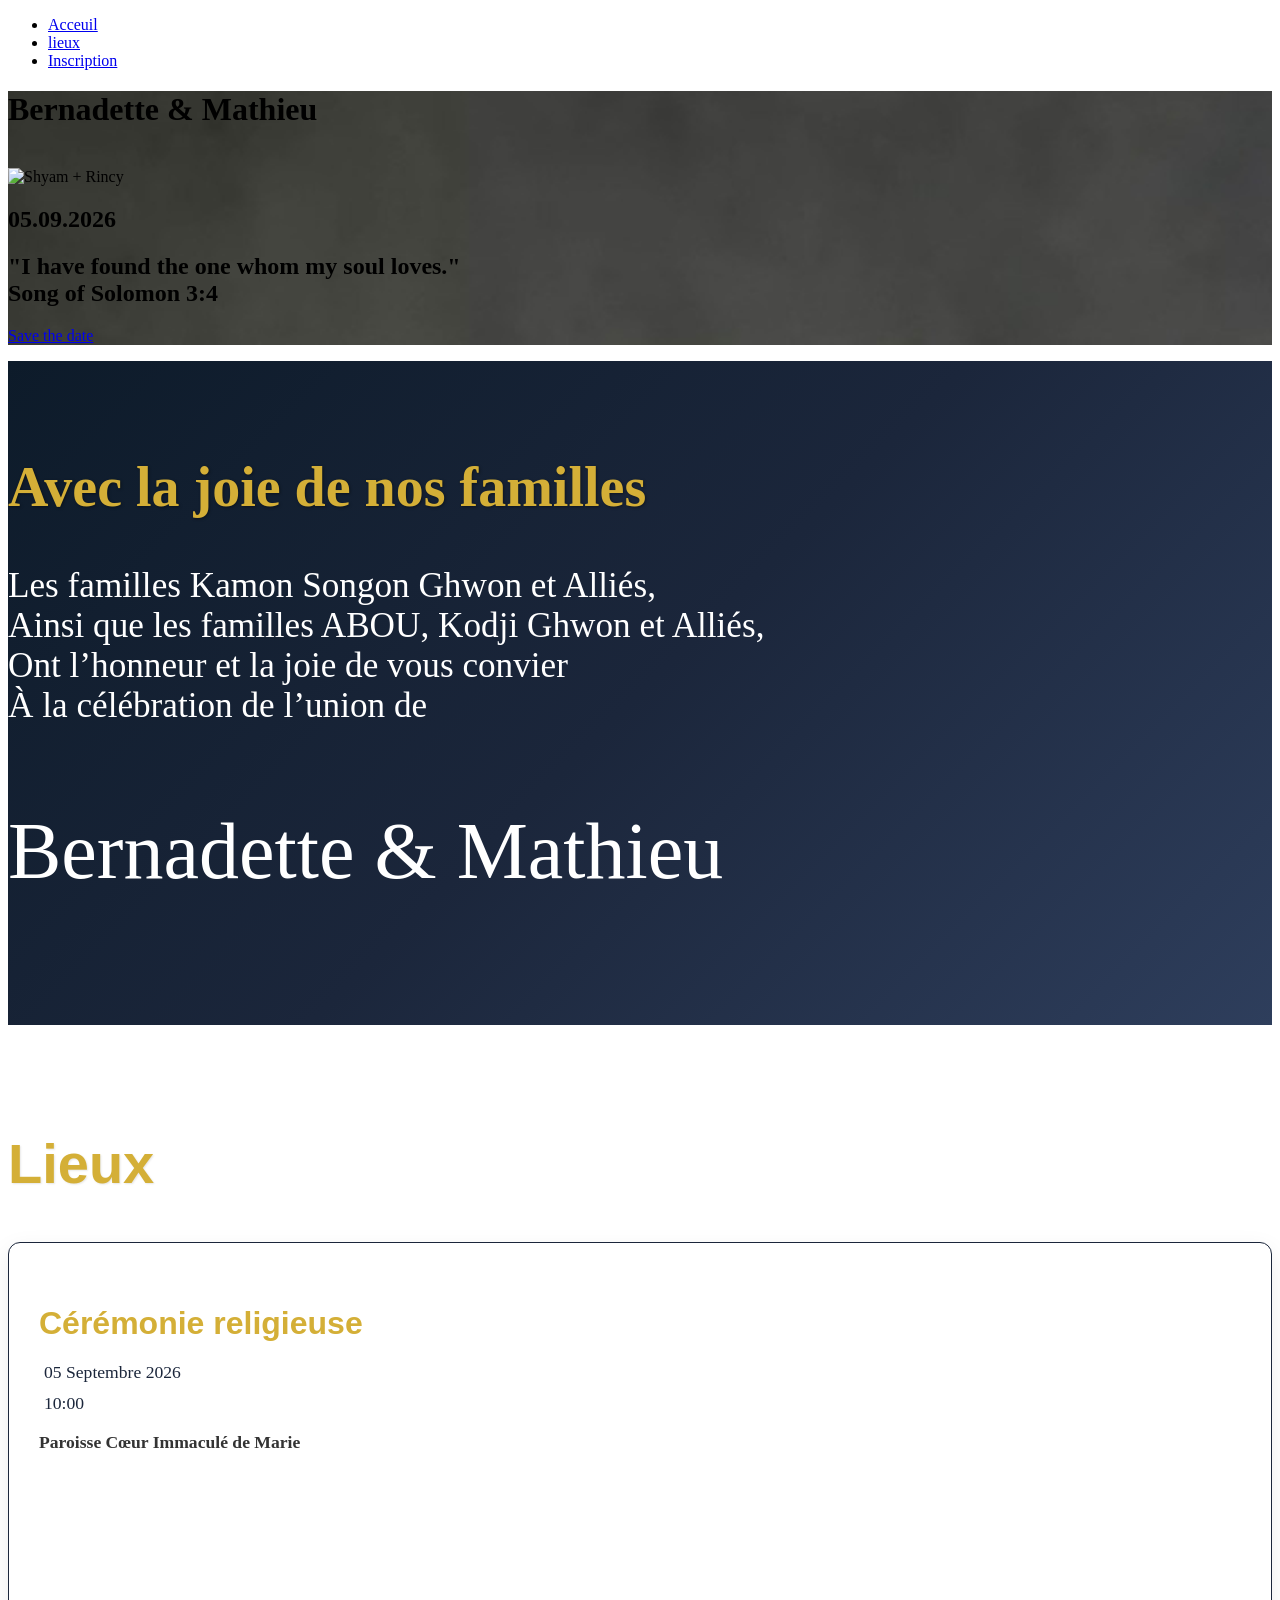
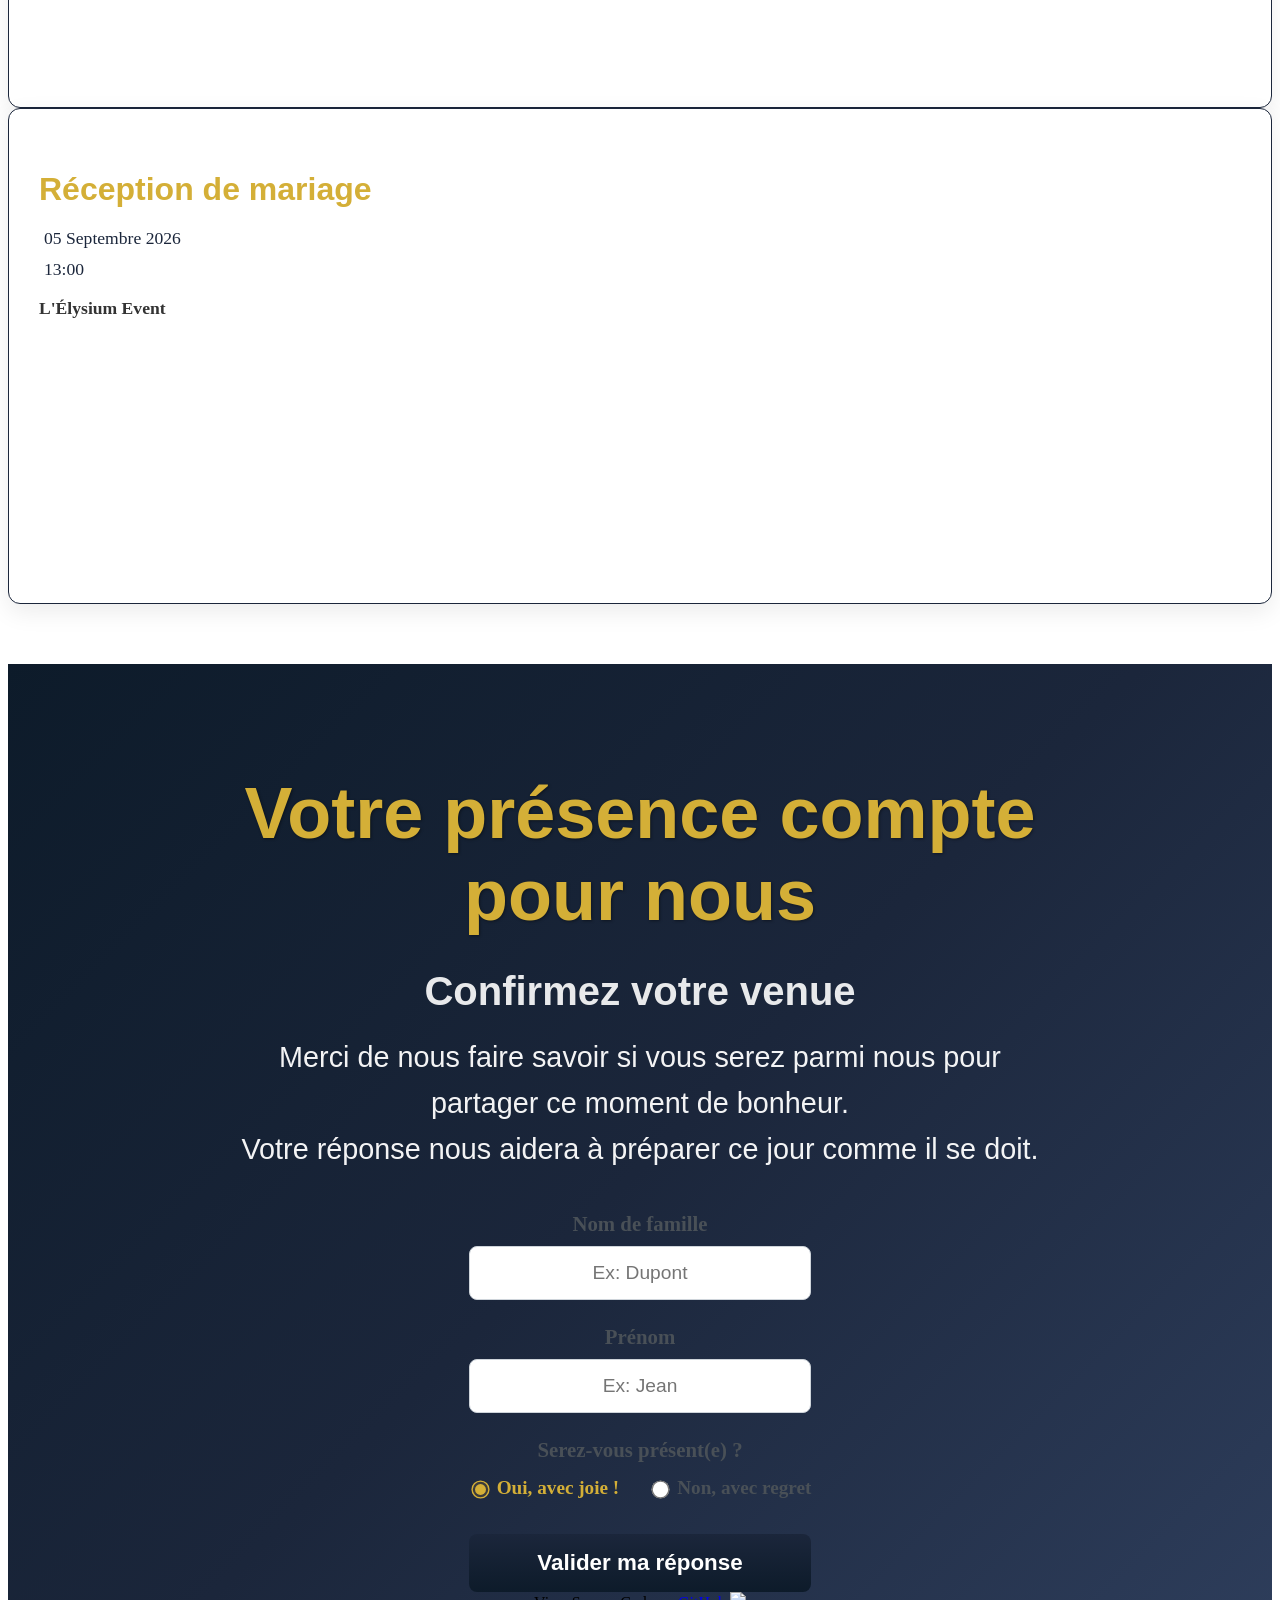
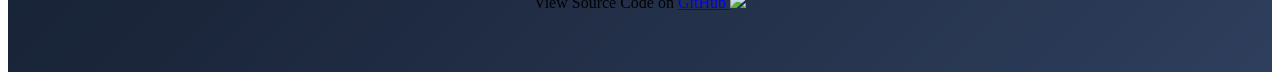
==== index.html @ 456fd9e7 "Add files via upload" ====
<!DOCTYPE html>
<!--[if lt IE 7]>      <html class="no-js lt-ie9 lt-ie8 lt-ie7"> <![endif]-->
<!--[if IE 7]>         <html class="no-js lt-ie9 lt-ie8"> <![endif]-->
<!--[if IE 8]>         <html class="no-js lt-ie9"> <![endif]-->
<!--[if gt IE 8]><!--> <html class="no-js"> <!--<![endif]-->
	<head>
	<meta charset="utf-8">
	<meta http-equiv="X-UA-Compatible" content="IE=edge">
	<title>Bernadette ❤️ Mathieu - 05.09.2026</title>
	<meta name="viewport" content="width=device-width, initial-scale=1">
	<meta name="description" content="We are getting hitched - The dates are 21st & 29th of October '23 and we would like you to be a part of it." />
	<meta name="keywords" content="shyam,rincy,wedding,website,rsvp" />
	<meta name="author" content=" Bernadette & Mathieu" />

  	<!-- Facebook and Twitter integration -->
	<meta property="og:image" content="images/og.jpg"/>
	<meta property="og:site_name" content="Shyam ❤️ Rincy - 29.10.2023">
    <meta property="og:title" content="Shyam ❤️ Rincy - 29.10.2023">
    <meta property="og:description" content="We are getting hitched - The dates are 21st & 29th of October '23 and we would like you to be a part of it.">
	<!-- Size of image. Any size up to 300. Anything above 300px will not work in WhatsApp -->
    <meta property="og:image:width" content="300">
    <meta property="og:image:height" content="300">
    <!-- Website to visit when clicked in fb or WhatsApp-->
    <meta property="og:url" content="https://we.shyamjos.com">
	<meta property="og:type" content="website"/>
    <meta property="og:image:type" content="image/jpeg">


	<link href='https://fonts.googleapis.com/css?family=Work+Sans:400,300,600,400italic,700' rel='stylesheet' type='text/css'>
	<link href="https://fonts.googleapis.com/css?family=Sacramento" rel="stylesheet">
	<link rel="stylesheet" href="https://fonts.googleapis.com/css?family=Engagement" rel="stylesheet">
	<link rel="stylesheet" href="https://fonts.googleapis.com/css?family=Sofia+Sans+Condensed" rel="stylesheet">
	
	<!-- clock   -->
	<link rel="stylesheet" href="css/responsive-clock.css">
	<!-- Animate.css -->
	<link rel="stylesheet" href="css/animate.css">
	<!-- Icomoon Icon Fonts-->
	<link rel="stylesheet" href="css/icomoon.css">
	<!-- Bootstrap  -->
	<link rel="stylesheet" href="css/bootstrap.css">
	<link rel='stylesheet' href='https://cdnjs.cloudflare.com/ajax/libs/flipclock/0.7.8/flipclock.css'>
	<!-- Magnific Popup -->
	<link rel="stylesheet" href="css/magnific-popup.css">

	<!-- Owl Carousel  -->
	<link rel="stylesheet" href="css/owl.carousel.min.css">
	<link rel="stylesheet" href="css/owl.theme.default.min.css">

	<!-- Theme style  -->
	<link rel="stylesheet" href="css/style.css">

	<!-- Modernizr JS -->
	<script src="js/modernizr-2.6.2.min.js"></script>
	<!-- FOR IE9 below -->
	<!--[if lt IE 9]>
	<script src="js/respond.min.js"></script>
	<![endif]-->

	</head>
	<body>
		
	<div class="fh5co-loader"></div>
	
	<div id="page">
	<nav class="fh5co-nav" role="navigation">
		<div class="container">
			<div class="row">
	
				<div class="col-xs-10 text-right menu-1">
					<ul>
						<li class="active"><a href="index.html">Acceuil</a></li>
						<li class="active"><a href="#fh5co-event">lieux</a></li>
						<li class="active"><a href="#fh5co-gallery">Inscription</a></li>
						
					</ul>
				</div>
			</div>
			
		</div>
	</nav>

	<header id="fh5co-header" class="fh5co-cover" role="banner" style="background-image:url(images/bg01.png);" data-stellar-background-ratio="0.5">
		<div class="overlay"></div>
		<div class="container">
			<div class="row">
				<div class="col-md-8 col-md-offset-2 text-center">
					<div class="display-t">
						<div class="display-tc animate-box" data-animate-effect="fadeIn">
							<h1>Bernadette &amp; Mathieu</h1>
							<br>
							<img src="images/fprint.png" alt="Shyam + Rincy"> 
							<h2>05.09.2026</h2>
							<h2>"I have found the one whom my soul loves." <br>Song of Solomon 3:4</h2>
							<div class="flipTimebox">
								<div class="clock clock-fix"></div>
							  </div>
							<p><a href="#fh5co-event" class="btn btn-default btn-sm">Save the date </a></p>
						</div>
					</div>
				</div>
			</div>
		</div>
	</header>

	<div style="background: linear-gradient(135deg, #0d1b2a 0%, #1b263b 50%, #2e3e5c 100%) !important; padding-top: 3rem; padding-bottom: 3rem;">
    <div class="overlay"></div>
    <div class="container">
        <div class="row">
            <!-- La colonne reste centrée -->
            <div class="col-12 text-center">
                
                <!-- Changement : Couleur OR (Gold) avec un léger reflet brillant -->
                <h2 class="display-2 mb-5" style="font-size: 3.5rem !important; color: #d4af37 !important; font-weight: bold; text-shadow: 1px 1px 3px rgba(0,0,0,0.4);">
                    Avec la joie de nos familles
                </h2>
                
                <!-- Changement : Passage du texte en blanc (#ffffff) pour une lecture parfaite sur le bleu -->
                <p class="display-4 lh-lg" style="font-size: 2.2rem !important; color: #ffffff !important;">
                    Les familles Kamon Songon Ghwon et Alliés,<br>
                    Ainsi que les familles ABOU, Kodji Ghwon et Alliés,<br>
                    Ont l’honneur et la joie de vous convier<br>
                    À la célébration de l’union de
                </p>
                
                <!-- Changement : Prénoms mis en blanc brillant pour contraster avec l'Or et le Bleu -->
                <p class="display-1 fw-bold mt-5" style="font-size: 5rem !important; color: #ffffff !important;">
                    Bernadette & Mathieu
                </p>

            </div>
        </div>
    </div>
</div>
<!-- Changement : Fond blanc forcé (#ffffff), suppression de l'overlay sombre -->
<div id="fh5co-event" class="fh5co-bg" style="background: #ffffff !important; padding: 60px 0;">
    <div class="container">
        
        <!-- Titre de la section en OR -->
        <div class="row">
            <div class="col-md-8 col-md-offset-2 text-center fh5co-heading animate-box">
                <h2 style="color: #d4af37 !important; font-weight: bold; font-size: 3.5rem; text-shadow: 1px 1px 2px rgba(0,0,0,0.1); font-family: sans-serif;">
                    Lieux
                </h2>
            </div>
        </div>

        <div class="row">
            <div class="display-t">
                <div class="display-tc">
                    <div class="col-md-10 col-md-offset-1">
                        
                        <!-- CARD 1 : CÉRÉMONIE RELIGIEUSE -->
                        <div class="col-md-6 col-sm-6 text-center mb-4">
                            <!-- Style : Boîte blanche avec bordure fine bleue et ombre douce -->
                            <div class="event-wrap animate-box" style="background: #ffffff; padding: 30px; border-radius: 12px; box-shadow: 0 8px 24px rgba(0,0,0,0.08); border: 1px solid #1b263b;">
                                
                                <!-- Titre en OR -->
                                <h3 style="color: #d4af37 !important; font-weight: bold; font-size: 2rem; font-family: sans-serif; margin-bottom: 20px;">
                                    Cérémonie religieuse
                                </h3>
                                
                                <!-- Date en Bleu -->
                                <div class="event-col" style="margin-bottom: 10px; color: #1b263b; font-size: 1.1rem;">
                                    <i class="icon-calendar" style="color: #1b263b; margin-right: 5px;"></i>
                                    <span>05 Septembre 2026</span>
                                </div>
                                
                                <!-- Heure en Bleu -->
                                <div class="event-col" style="margin-bottom: 15px; color: #1b263b; font-size: 1.1rem;">
                                    <i class="icon-clock" style="color: #1b263b; margin-right: 5px;"></i>
                                    <span>10:00</span>
                                </div>
                                
                                <p style="color: #333333; font-size: 1.1rem; margin-bottom: 20px;">
                                    <b>Paroisse Cœur Immaculé de Marie</b>
                                </p>
                                
                                <!-- Nouveau lien de la Paroisse intégré (Cocody, Abidjan) -->
                                <iframe src="https://www.google.com/maps/place/Paroisse+C%C5%93ur+Immacul%C3%A9+de+Marie/@5.395008,-4.0071139,16.25z/data=!4m14!1m7!3m6!1s0xfc193002a493db9:0x421322d6bd48caf1!2zTOKAmcOJbHlzaXVtIEV2ZW50!8m2!3d5.4029939!4d-3.9590753!16s%2Fg%2F11xg04_hfb!3m5!1s0xfc194bf5b9d2187:0x9e25a6eb62bd799!8m2!3d5.3974466!4d-4.0077865!16s%2Fg%2F11g72c7gy0!18m1!1e1?entry=ttu&g_ep=EgoyMDI2MDcyOS4wIKXMDSoASAFQAw%3D%3D" width="300" height="200" style="border:0;" allowfullscreen="" loading="lazy" referrerpolicy="no-referrer-when-downgrade"></iframe>
                            </div>
                        </div>

                        <!-- CARD 2 : RÉCEPTION DE MARIAGE -->
                        <div class="col-md-6 col-sm-6 text-center mb-4">
                            <!-- Style : Boîte blanche avec bordure fine bleue et ombre douce -->
                            <div class="event-wrap animate-box" style="background: #ffffff; padding: 30px; border-radius: 12px; box-shadow: 0 8px 24px rgba(0,0,0,0.08); border: 1px solid #1b263b;">
                                
                                <!-- Titre en OR -->
                                <h3 style="color: #d4af37 !important; font-weight: bold; font-size: 2rem; font-family: sans-serif; margin-bottom: 20px;">
                                    Réception de mariage
                                </h3>
                                
                                <!-- Date en Bleu -->
                                <div class="event-col" style="margin-bottom: 10px; color: #1b263b; font-size: 1.1rem;">
                                    <i class="icon-calendar" style="color: #1b263b; margin-right: 5px;"></i>
                                    <span>05 Septembre 2026</span>
                                </div>
                                
                                <!-- Heure en Bleu -->
                                <div class="event-col" style="margin-bottom: 15px; color: #1b263b; font-size: 1.1rem;">
                                    <i class="icon-clock" style="color: #1b263b; margin-right: 5px;"></i>
                                    <span>13:00</span>
                                </div>
                                
                                <p style="color: #333333; font-size: 1.1rem; margin-bottom: 20px;">
                                    <b>L'Élysium Event</b>
                                </p>
                                
                                <!-- Nouveau lien de L'Élysium Event intégré (Abidjan) -->
                                <iframe src="https://www.google.com/maps/place/L%E2%80%99%C3%89lysium+Event/@5.4030259,-3.9592791,17z/data=!4m6!3m5!1s0xfc193002a493db9:0x421322d6bd48caf1!8m2!3d5.4029939!4d-3.9590753!16s%2Fg%2F11xg04_hfb!18m1!1e1?entry=ttu&g_ep=EgoyMDI2MDcyOS4wIKXMDSoASAFQAw%3D%3D" 
                                        width="100%" height="230" style="border:0; border-radius: 8px;" allowfullscreen="" loading="lazy" referrerpolicy="no-referrer-when-downgrade"></iframe>
                            </div>
                        </div>

                    </div>
                </div>
            </div>
        </div>
    </div>
</div>

<!-- Conteneur principal en dégradé de bleu -->
<div style="display: flex; flex-direction: column; align-items: center; justify-content: center; width: 100%; padding: 60px 20px; box-sizing: border-box; background: linear-gradient(135deg, #0d1b2a 0%, #1b263b 50%, #2e3e5c 100%) !important;">
    
    <!-- --- TEXTES ALIGNÉS ET CENTRÉS --- -->
    <div style="text-align: center; margin-bottom: 40px; width: 100%; max-width: 900px;">
        <!-- Titre principal en couleur OR (Gold) -->
        <h1 style="font-size: 4.5rem !important; font-weight: bold; color: #d4af37 !important; margin-bottom: 20px; font-family: sans-serif; text-shadow: 1px 1px 3px rgba(0,0,0,0.4);">
            Votre présence compte pour nous
        </h1>
        <!-- Sous-titre en blanc adouci -->
        <h2 style="font-size: 2.5rem !important; color: rgba(255, 255, 255, 0.9) !important; margin-bottom: 20px; font-family: sans-serif;">
            Confirmez votre venue
        </h2>
        <!-- Texte explicatif en blanc clair -->
        <p style="font-size: 1.8rem !important; line-height: 1.6; color: #ffffff !important; max-width: 800px; margin: 0 auto; font-family: sans-serif; opacity: 0.95;">
            Merci de nous faire savoir si vous serez parmi nous pour partager ce moment de bonheur. <br>
            Votre réponse nous aidera à préparer ce jour comme il se doit.
        </p>
    </div>

    <!-- --- LE FORMULAIRE EMBALLÉ --- -->
    <div class="card p-4 shadow-lg w-100 mx-auto" style="max-width: 550px; border-radius: 15px; border: none;">
    
    <!-- Votre adresse email est correctement placée ici à la ligne suivante : -->
  <form action="https://web3forms.com" method="POST" style="margin: 0; padding: 0;">
    
    <!-- METTEZ ICI LA CLÉ REÇUE PAR MAIL (Exemple : a1b2c3d4-xxxx-xxxx) -->
    <input type="hidden" name="access_key" value="VOTRE_CLE_ICI">
    
    <input type="hidden" name="subject" value="Nouvelle réponse RSVP Mariage ! 🎉">

    <!-- Champ Nom -->
    <div style="text-align: center; margin-bottom: 25px;">
        <label for="guestLastName" style="display: block; font-weight: bold; color: #495057; margin-bottom: 10px; font-size: 1.3rem;">Nom de famille</label>
        <input type="text" id="guestLastName" name="Nom" placeholder="Ex: Dupont" required style="width: 100%; padding: 15px; text-align: center; font-size: 1.2rem; border: 1px solid #ced4da; border-radius: 8px; box-sizing: border-box;">
    </div>

    <!-- Champ Prénom -->
    <div style="text-align: center; margin-bottom: 25px;">
        <label for="guestFirstName" style="display: block; font-weight: bold; color: #495057; margin-bottom: 10px; font-size: 1.3rem;">Prénom</label>
        <input type="text" id="guestFirstName" name="Prenom" placeholder="Ex: Jean" required style="width: 100%; padding: 15px; text-align: center; font-size: 1.2rem; border: 1px solid #ced4da; border-radius: 8px; box-sizing: border-box;">
    </div>

    <!-- Choix de la Présence -->
    <div style="text-align: center; margin-bottom: 35px;">
        <label style="display: block; font-weight: bold; color: #495057; margin-bottom: 15px; font-size: 1.3rem;">Serez-vous présent(e) ?</label>
        <div style="display: flex; justify-content: center; gap: 30px;">
            <label style="display: flex; align-items: center; font-weight: 600; color: #d4af37; font-size: 1.2rem; cursor: pointer;">
                <input type="radio" name="Presence" value="Oui, avec joie !" checked style="transform: scale(1.4); margin-right: 10px; cursor: pointer; accent-color: #d4af37;"> Oui, avec joie !
            </label>
            <label style="display: flex; align-items: center; font-weight: 600; color: #495057; font-size: 1.2rem; cursor: pointer;">
                <input type="radio" name="Presence" value="Non, avec regret" style="transform: scale(1.4); margin-right: 10px; cursor: pointer; accent-color: #495057;"> Non, avec regret
            </label>
        </div>
    </div>

    <!-- Bouton -->
    <div style="text-align: center;">
        <button type="submit" style="width: 100%; background: linear-gradient(to bottom, #1b263b 0%, #0d1b2a 100%); color: #ffffff; border: none; padding: 16px; font-size: 1.4rem; font-weight: bold; border-radius: 8px; cursor: pointer;">
            Valider ma réponse
        </button>
    </div>
</form>
</div>

<style>.cp { cursor: pointer; }</style>

	<!-- jQuery -->
	<script src="js/jquery.min.js"></script>
    <!-- clock -->
	<script src="js/clock.js"></script>
	<!-- jQuery Easing -->
	<script src="js/jquery.easing.1.3.js"></script>
	<!-- Bootstrap -->
	<script src="js/bootstrap.min.js"></script>
	<!-- Waypoints -->
	<script src="js/jquery.waypoints.min.js"></script>
	<!-- Carousel -->
	<script src="js/owl.carousel.min.js"></script>
	<!-- countTo -->
	<script src="js/jquery.countTo.js"></script>
	<script src='https://momentjs.com/downloads/moment.js'></script>
	<script src='https://cdnjs.cloudflare.com/ajax/libs/moment-timezone/0.5.14/moment-timezone-with-data-2012-2022.min.js'></script>
	<script src='https://cdnjs.cloudflare.com/ajax/libs/flipclock/0.7.8/flipclock.js'></script>
	<!-- Stellar -->
	<script src="js/jquery.stellar.min.js"></script>
	<!-- Magnific Popup -->
	<script src="js/jquery.magnific-popup.min.js"></script>
	<script src="js/magnific-popup-options.js"></script>

	<!-- // <script src="https://cdnjs.cloudflare.com/ajax/libs/prism/0.0.1/prism.min.js"></script> -->
	<script src="js/simplyCountdown.js"></script>
	<!-- Main -->
	<script src="js/main.js"></script>
	<center>View Source Code on <a href="https://github.com/shyamjos/wedding-website">GitHub <img src="images/github-logo.png"> </a> </center>
	</body>
</html>
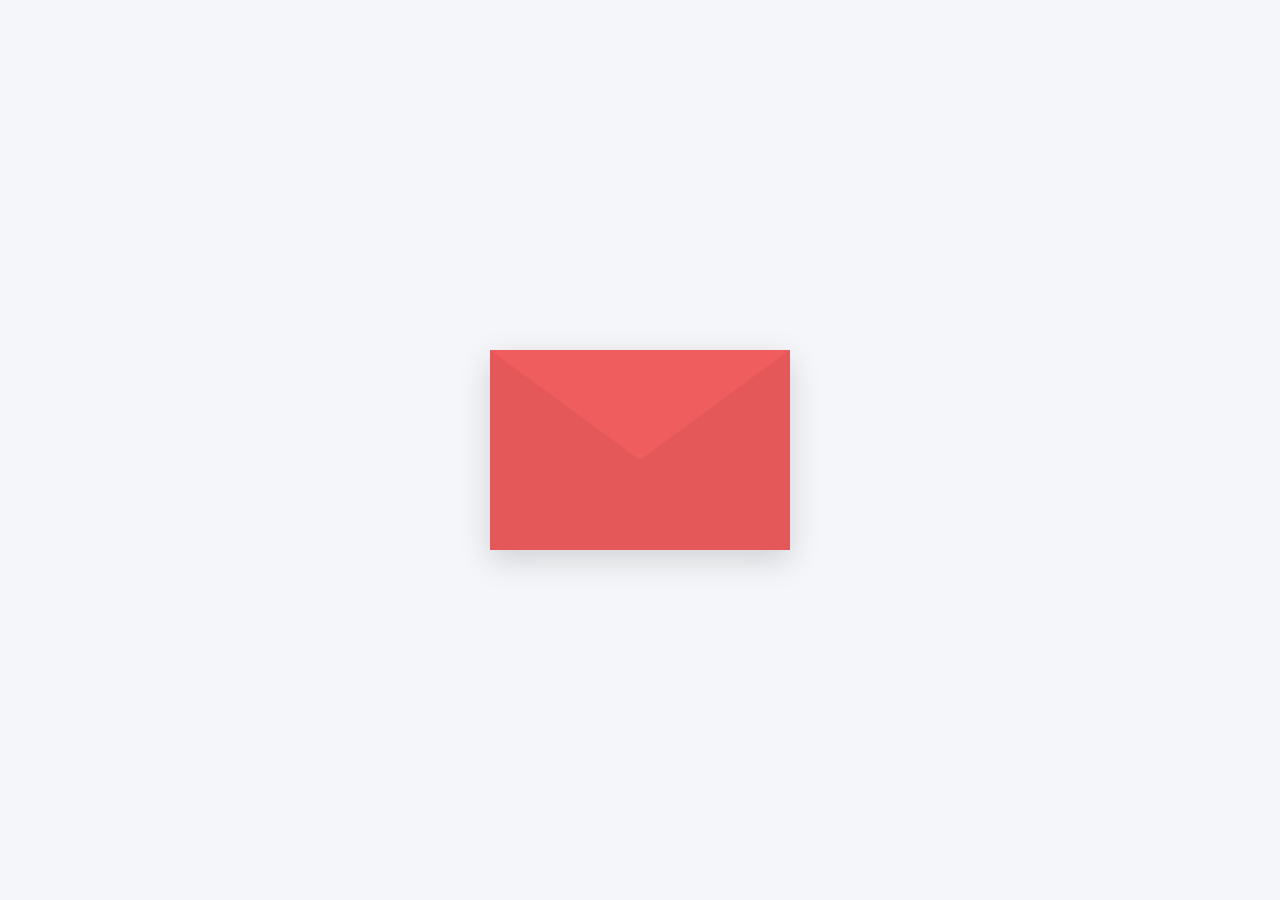
==== commit 53a6aaa6: "Add files via upload" ====
--- a/index.html
+++ b/index.html
@@ -1,319 +1,153 @@
-<!DOCTYPE html>
-<!--[if lt IE 7]>      <html class="no-js lt-ie9 lt-ie8 lt-ie7"> <![endif]-->
-<!--[if IE 7]>         <html class="no-js lt-ie9 lt-ie8"> <![endif]-->
-<!--[if IE 8]>         <html class="no-js lt-ie9"> <![endif]-->
-<!--[if gt IE 8]><!--> <html class="no-js"> <!--<![endif]-->
-	<head>
-	<meta charset="utf-8">
-	<meta http-equiv="X-UA-Compatible" content="IE=edge">
-	<title>Bernadette ❤️ Mathieu - 05.09.2026</title>
-	<meta name="viewport" content="width=device-width, initial-scale=1">
-	<meta name="description" content="We are getting hitched - The dates are 21st & 29th of October '23 and we would like you to be a part of it." />
-	<meta name="keywords" content="shyam,rincy,wedding,website,rsvp" />
-	<meta name="author" content=" Bernadette & Mathieu" />
-
-  	<!-- Facebook and Twitter integration -->
-	<meta property="og:image" content="images/og.jpg"/>
-	<meta property="og:site_name" content="Shyam ❤️ Rincy - 29.10.2023">
-    <meta property="og:title" content="Shyam ❤️ Rincy - 29.10.2023">
-    <meta property="og:description" content="We are getting hitched - The dates are 21st & 29th of October '23 and we would like you to be a part of it.">
-	<!-- Size of image. Any size up to 300. Anything above 300px will not work in WhatsApp -->
-    <meta property="og:image:width" content="300">
-    <meta property="og:image:height" content="300">
-    <!-- Website to visit when clicked in fb or WhatsApp-->
-    <meta property="og:url" content="https://we.shyamjos.com">
-	<meta property="og:type" content="website"/>
-    <meta property="og:image:type" content="image/jpeg">
-
-
-	<link href='https://fonts.googleapis.com/css?family=Work+Sans:400,300,600,400italic,700' rel='stylesheet' type='text/css'>
-	<link href="https://fonts.googleapis.com/css?family=Sacramento" rel="stylesheet">
-	<link rel="stylesheet" href="https://fonts.googleapis.com/css?family=Engagement" rel="stylesheet">
-	<link rel="stylesheet" href="https://fonts.googleapis.com/css?family=Sofia+Sans+Condensed" rel="stylesheet">
-	
-	<!-- clock   -->
-	<link rel="stylesheet" href="css/responsive-clock.css">
-	<!-- Animate.css -->
-	<link rel="stylesheet" href="css/animate.css">
-	<!-- Icomoon Icon Fonts-->
-	<link rel="stylesheet" href="css/icomoon.css">
-	<!-- Bootstrap  -->
-	<link rel="stylesheet" href="css/bootstrap.css">
-	<link rel='stylesheet' href='https://cdnjs.cloudflare.com/ajax/libs/flipclock/0.7.8/flipclock.css'>
-	<!-- Magnific Popup -->
-	<link rel="stylesheet" href="css/magnific-popup.css">
-
-	<!-- Owl Carousel  -->
-	<link rel="stylesheet" href="css/owl.carousel.min.css">
-	<link rel="stylesheet" href="css/owl.theme.default.min.css">
-
-	<!-- Theme style  -->
-	<link rel="stylesheet" href="css/style.css">
-
-	<!-- Modernizr JS -->
-	<script src="js/modernizr-2.6.2.min.js"></script>
-	<!-- FOR IE9 below -->
-	<!--[if lt IE 9]>
-	<script src="js/respond.min.js"></script>
-	<![endif]-->
-
-	</head>
-	<body>
-		
-	<div class="fh5co-loader"></div>
-	
-	<div id="page">
-	<nav class="fh5co-nav" role="navigation">
-		<div class="container">
-			<div class="row">
-	
-				<div class="col-xs-10 text-right menu-1">
-					<ul>
-						<li class="active"><a href="index.html">Acceuil</a></li>
-						<li class="active"><a href="#fh5co-event">lieux</a></li>
-						<li class="active"><a href="#fh5co-gallery">Inscription</a></li>
-						
-					</ul>
-				</div>
-			</div>
-			
-		</div>
-	</nav>
-
-	<header id="fh5co-header" class="fh5co-cover" role="banner" style="background-image:url(images/bg01.png);" data-stellar-background-ratio="0.5">
-		<div class="overlay"></div>
-		<div class="container">
-			<div class="row">
-				<div class="col-md-8 col-md-offset-2 text-center">
-					<div class="display-t">
-						<div class="display-tc animate-box" data-animate-effect="fadeIn">
-							<h1>Bernadette &amp; Mathieu</h1>
-							<br>
-							<img src="images/fprint.png" alt="Shyam + Rincy"> 
-							<h2>05.09.2026</h2>
-							<h2>"I have found the one whom my soul loves." <br>Song of Solomon 3:4</h2>
-							<div class="flipTimebox">
-								<div class="clock clock-fix"></div>
-							  </div>
-							<p><a href="#fh5co-event" class="btn btn-default btn-sm">Save the date </a></p>
-						</div>
-					</div>
-				</div>
-			</div>
-		</div>
-	</header>
-
-	<div style="background: linear-gradient(135deg, #0d1b2a 0%, #1b263b 50%, #2e3e5c 100%) !important; padding-top: 3rem; padding-bottom: 3rem;">
-    <div class="overlay"></div>
-    <div class="container">
-        <div class="row">
-            <!-- La colonne reste centrée -->
-            <div class="col-12 text-center">
-                
-                <!-- Changement : Couleur OR (Gold) avec un léger reflet brillant -->
-                <h2 class="display-2 mb-5" style="font-size: 3.5rem !important; color: #d4af37 !important; font-weight: bold; text-shadow: 1px 1px 3px rgba(0,0,0,0.4);">
-                    Avec la joie de nos familles
-                </h2>
-                
-                <!-- Changement : Passage du texte en blanc (#ffffff) pour une lecture parfaite sur le bleu -->
-                <p class="display-4 lh-lg" style="font-size: 2.2rem !important; color: #ffffff !important;">
-                    Les familles Kamon Songon Ghwon et Alliés,<br>
-                    Ainsi que les familles ABOU, Kodji Ghwon et Alliés,<br>
-                    Ont l’honneur et la joie de vous convier<br>
-                    À la célébration de l’union de
-                </p>
-                
-                <!-- Changement : Prénoms mis en blanc brillant pour contraster avec l'Or et le Bleu -->
-                <p class="display-1 fw-bold mt-5" style="font-size: 5rem !important; color: #ffffff !important;">
-                    Bernadette & Mathieu
-                </p>
-
-            </div>
-        </div>
-    </div>
-</div>
-<!-- Changement : Fond blanc forcé (#ffffff), suppression de l'overlay sombre -->
-<div id="fh5co-event" class="fh5co-bg" style="background: #ffffff !important; padding: 60px 0;">
-    <div class="container">
-        
-        <!-- Titre de la section en OR -->
-        <div class="row">
-            <div class="col-md-8 col-md-offset-2 text-center fh5co-heading animate-box">
-                <h2 style="color: #d4af37 !important; font-weight: bold; font-size: 3.5rem; text-shadow: 1px 1px 2px rgba(0,0,0,0.1); font-family: sans-serif;">
-                    Lieux
-                </h2>
-            </div>
-        </div>
-
-        <div class="row">
-            <div class="display-t">
-                <div class="display-tc">
-                    <div class="col-md-10 col-md-offset-1">
-                        
-                        <!-- CARD 1 : CÉRÉMONIE RELIGIEUSE -->
-                        <div class="col-md-6 col-sm-6 text-center mb-4">
-                            <!-- Style : Boîte blanche avec bordure fine bleue et ombre douce -->
-                            <div class="event-wrap animate-box" style="background: #ffffff; padding: 30px; border-radius: 12px; box-shadow: 0 8px 24px rgba(0,0,0,0.08); border: 1px solid #1b263b;">
-                                
-                                <!-- Titre en OR -->
-                                <h3 style="color: #d4af37 !important; font-weight: bold; font-size: 2rem; font-family: sans-serif; margin-bottom: 20px;">
-                                    Cérémonie religieuse
-                                </h3>
-                                
-                                <!-- Date en Bleu -->
-                                <div class="event-col" style="margin-bottom: 10px; color: #1b263b; font-size: 1.1rem;">
-                                    <i class="icon-calendar" style="color: #1b263b; margin-right: 5px;"></i>
-                                    <span>05 Septembre 2026</span>
-                                </div>
-                                
-                                <!-- Heure en Bleu -->
-                                <div class="event-col" style="margin-bottom: 15px; color: #1b263b; font-size: 1.1rem;">
-                                    <i class="icon-clock" style="color: #1b263b; margin-right: 5px;"></i>
-                                    <span>10:00</span>
-                                </div>
-                                
-                                <p style="color: #333333; font-size: 1.1rem; margin-bottom: 20px;">
-                                    <b>Paroisse Cœur Immaculé de Marie</b>
-                                </p>
-                                
-                                <!-- Nouveau lien de la Paroisse intégré (Cocody, Abidjan) -->
-                                <iframe src="https://www.google.com/maps/place/Paroisse+C%C5%93ur+Immacul%C3%A9+de+Marie/@5.395008,-4.0071139,16.25z/data=!4m14!1m7!3m6!1s0xfc193002a493db9:0x421322d6bd48caf1!2zTOKAmcOJbHlzaXVtIEV2ZW50!8m2!3d5.4029939!4d-3.9590753!16s%2Fg%2F11xg04_hfb!3m5!1s0xfc194bf5b9d2187:0x9e25a6eb62bd799!8m2!3d5.3974466!4d-4.0077865!16s%2Fg%2F11g72c7gy0!18m1!1e1?entry=ttu&g_ep=EgoyMDI2MDcyOS4wIKXMDSoASAFQAw%3D%3D" width="300" height="200" style="border:0;" allowfullscreen="" loading="lazy" referrerpolicy="no-referrer-when-downgrade"></iframe>
-                            </div>
-                        </div>
-
-                        <!-- CARD 2 : RÉCEPTION DE MARIAGE -->
-                        <div class="col-md-6 col-sm-6 text-center mb-4">
-                            <!-- Style : Boîte blanche avec bordure fine bleue et ombre douce -->
-                            <div class="event-wrap animate-box" style="background: #ffffff; padding: 30px; border-radius: 12px; box-shadow: 0 8px 24px rgba(0,0,0,0.08); border: 1px solid #1b263b;">
-                                
-                                <!-- Titre en OR -->
-                                <h3 style="color: #d4af37 !important; font-weight: bold; font-size: 2rem; font-family: sans-serif; margin-bottom: 20px;">
-                                    Réception de mariage
-                                </h3>
-                                
-                                <!-- Date en Bleu -->
-                                <div class="event-col" style="margin-bottom: 10px; color: #1b263b; font-size: 1.1rem;">
-                                    <i class="icon-calendar" style="color: #1b263b; margin-right: 5px;"></i>
-                                    <span>05 Septembre 2026</span>
-                                </div>
-                                
-                                <!-- Heure en Bleu -->
-                                <div class="event-col" style="margin-bottom: 15px; color: #1b263b; font-size: 1.1rem;">
-                                    <i class="icon-clock" style="color: #1b263b; margin-right: 5px;"></i>
-                                    <span>13:00</span>
-                                </div>
-                                
-                                <p style="color: #333333; font-size: 1.1rem; margin-bottom: 20px;">
-                                    <b>L'Élysium Event</b>
-                                </p>
-                                
-                                <!-- Nouveau lien de L'Élysium Event intégré (Abidjan) -->
-                                <iframe src="https://www.google.com/maps/place/L%E2%80%99%C3%89lysium+Event/@5.4030259,-3.9592791,17z/data=!4m6!3m5!1s0xfc193002a493db9:0x421322d6bd48caf1!8m2!3d5.4029939!4d-3.9590753!16s%2Fg%2F11xg04_hfb!18m1!1e1?entry=ttu&g_ep=EgoyMDI2MDcyOS4wIKXMDSoASAFQAw%3D%3D" 
-                                        width="100%" height="230" style="border:0; border-radius: 8px;" allowfullscreen="" loading="lazy" referrerpolicy="no-referrer-when-downgrade"></iframe>
-                            </div>
-                        </div>
-
-                    </div>
-                </div>
-            </div>
-        </div>
-    </div>
-</div>
-
-<!-- Conteneur principal en dégradé de bleu -->
-<div style="display: flex; flex-direction: column; align-items: center; justify-content: center; width: 100%; padding: 60px 20px; box-sizing: border-box; background: linear-gradient(135deg, #0d1b2a 0%, #1b263b 50%, #2e3e5c 100%) !important;">
-    
-    <!-- --- TEXTES ALIGNÉS ET CENTRÉS --- -->
-    <div style="text-align: center; margin-bottom: 40px; width: 100%; max-width: 900px;">
-        <!-- Titre principal en couleur OR (Gold) -->
-        <h1 style="font-size: 4.5rem !important; font-weight: bold; color: #d4af37 !important; margin-bottom: 20px; font-family: sans-serif; text-shadow: 1px 1px 3px rgba(0,0,0,0.4);">
-            Votre présence compte pour nous
-        </h1>
-        <!-- Sous-titre en blanc adouci -->
-        <h2 style="font-size: 2.5rem !important; color: rgba(255, 255, 255, 0.9) !important; margin-bottom: 20px; font-family: sans-serif;">
-            Confirmez votre venue
-        </h2>
-        <!-- Texte explicatif en blanc clair -->
-        <p style="font-size: 1.8rem !important; line-height: 1.6; color: #ffffff !important; max-width: 800px; margin: 0 auto; font-family: sans-serif; opacity: 0.95;">
-            Merci de nous faire savoir si vous serez parmi nous pour partager ce moment de bonheur. <br>
-            Votre réponse nous aidera à préparer ce jour comme il se doit.
-        </p>
-    </div>
-
-    <!-- --- LE FORMULAIRE EMBALLÉ --- -->
-    <div class="card p-4 shadow-lg w-100 mx-auto" style="max-width: 550px; border-radius: 15px; border: none;">
-    
-    <!-- Votre adresse email est correctement placée ici à la ligne suivante : -->
-  <form action="https://web3forms.com" method="POST" style="margin: 0; padding: 0;">
-    
-    <!-- METTEZ ICI LA CLÉ REÇUE PAR MAIL (Exemple : a1b2c3d4-xxxx-xxxx) -->
-    <input type="hidden" name="access_key" value="VOTRE_CLE_ICI">
-    
-    <input type="hidden" name="subject" value="Nouvelle réponse RSVP Mariage ! 🎉">
-
-    <!-- Champ Nom -->
-    <div style="text-align: center; margin-bottom: 25px;">
-        <label for="guestLastName" style="display: block; font-weight: bold; color: #495057; margin-bottom: 10px; font-size: 1.3rem;">Nom de famille</label>
-        <input type="text" id="guestLastName" name="Nom" placeholder="Ex: Dupont" required style="width: 100%; padding: 15px; text-align: center; font-size: 1.2rem; border: 1px solid #ced4da; border-radius: 8px; box-sizing: border-box;">
-    </div>
-
-    <!-- Champ Prénom -->
-    <div style="text-align: center; margin-bottom: 25px;">
-        <label for="guestFirstName" style="display: block; font-weight: bold; color: #495057; margin-bottom: 10px; font-size: 1.3rem;">Prénom</label>
-        <input type="text" id="guestFirstName" name="Prenom" placeholder="Ex: Jean" required style="width: 100%; padding: 15px; text-align: center; font-size: 1.2rem; border: 1px solid #ced4da; border-radius: 8px; box-sizing: border-box;">
-    </div>
-
-    <!-- Choix de la Présence -->
-    <div style="text-align: center; margin-bottom: 35px;">
-        <label style="display: block; font-weight: bold; color: #495057; margin-bottom: 15px; font-size: 1.3rem;">Serez-vous présent(e) ?</label>
-        <div style="display: flex; justify-content: center; gap: 30px;">
-            <label style="display: flex; align-items: center; font-weight: 600; color: #d4af37; font-size: 1.2rem; cursor: pointer;">
-                <input type="radio" name="Presence" value="Oui, avec joie !" checked style="transform: scale(1.4); margin-right: 10px; cursor: pointer; accent-color: #d4af37;"> Oui, avec joie !
-            </label>
-            <label style="display: flex; align-items: center; font-weight: 600; color: #495057; font-size: 1.2rem; cursor: pointer;">
-                <input type="radio" name="Presence" value="Non, avec regret" style="transform: scale(1.4); margin-right: 10px; cursor: pointer; accent-color: #495057;"> Non, avec regret
-            </label>
-        </div>
-    </div>
-
-    <!-- Bouton -->
-    <div style="text-align: center;">
-        <button type="submit" style="width: 100%; background: linear-gradient(to bottom, #1b263b 0%, #0d1b2a 100%); color: #ffffff; border: none; padding: 16px; font-size: 1.4rem; font-weight: bold; border-radius: 8px; cursor: pointer;">
-            Valider ma réponse
-        </button>
-    </div>
-</form>
-</div>
-
-<style>.cp { cursor: pointer; }</style>
-
-	<!-- jQuery -->
-	<script src="js/jquery.min.js"></script>
-    <!-- clock -->
-	<script src="js/clock.js"></script>
-	<!-- jQuery Easing -->
-	<script src="js/jquery.easing.1.3.js"></script>
-	<!-- Bootstrap -->
-	<script src="js/bootstrap.min.js"></script>
-	<!-- Waypoints -->
-	<script src="js/jquery.waypoints.min.js"></script>
-	<!-- Carousel -->
-	<script src="js/owl.carousel.min.js"></script>
-	<!-- countTo -->
-	<script src="js/jquery.countTo.js"></script>
-	<script src='https://momentjs.com/downloads/moment.js'></script>
-	<script src='https://cdnjs.cloudflare.com/ajax/libs/moment-timezone/0.5.14/moment-timezone-with-data-2012-2022.min.js'></script>
-	<script src='https://cdnjs.cloudflare.com/ajax/libs/flipclock/0.7.8/flipclock.js'></script>
-	<!-- Stellar -->
-	<script src="js/jquery.stellar.min.js"></script>
-	<!-- Magnific Popup -->
-	<script src="js/jquery.magnific-popup.min.js"></script>
-	<script src="js/magnific-popup-options.js"></script>
-
-	<!-- // <script src="https://cdnjs.cloudflare.com/ajax/libs/prism/0.0.1/prism.min.js"></script> -->
-	<script src="js/simplyCountdown.js"></script>
-	<!-- Main -->
-	<script src="js/main.js"></script>
-	<center>View Source Code on <a href="https://github.com/shyamjos/wedding-website">GitHub <img src="images/github-logo.png"> </a> </center>
-	</body>
-</html>+<!DOCTYPE html>
+<html lang="fr">
+<head>
+    <meta charset="UTF-8">
+    <meta name="viewport" content="width=device-width, initial-scale=1.0">
+    <title>Enveloppe Interactive</title>
+    <style>
+        :root {
+            --bg-color: #f4f6f9;
+            --env-color: #f05d5e;      
+            --env-dark: #d94e4f;       
+            --letter-color: #ffffff;   
+            --text-color: #333333;
+        }
+
+        body {
+            margin: 0;
+            height: 100vh;
+            display: flex;
+            justify-content: center;
+            align-items: center;
+            background-color: var(--bg-color);
+            font-family: 'Segoe UI', Tahoma, Geneva, Verdana, sans-serif;
+            overflow: hidden;
+        }
+
+        #open-trigger {
+            display: none;
+        }
+
+        .envelope-wrapper {
+            position: relative;
+            width: 300px;
+            height: 200px;
+            cursor: pointer;
+        }
+
+        .envelope {
+            position: absolute;
+            width: 100%;
+            height: 100%;
+            background-color: var(--env-dark);
+            box-shadow: 0 10px 30px rgba(0,0,0,0.15);
+            bottom: 0;
+        }
+
+        .flap {
+            position: absolute;
+            top: 0;
+            left: 0;
+            width: 0;
+            height: 0;
+            border-left: 150px solid transparent;
+            border-right: 150px solid transparent;
+            border-top: 110px solid var(--env-color);
+            transform-origin: top;
+            transition: transform 0.4s ease-in-out, z-index 0.2s ease-in-out;
+            z-index: 4;
+        }
+
+        .pocket {
+            position: absolute;
+            width: 0;
+            height: 0;
+            bottom: 0;
+            left: 0;
+            border-left: 150px solid var(--env-color);
+            border-right: 150px solid var(--env-color);
+            border-top: 100px solid transparent;
+            border-bottom: 100px solid var(--env-color);
+            z-index: 3;
+            filter: brightness(0.95);
+        }
+
+        .letter {
+            position: absolute;
+            bottom: 10px;
+            left: 15px;
+            width: 270px;
+            height: 180px;
+            background-color: var(--letter-color);
+            border-radius: 5px;
+            z-index: 2;
+            transition: transform 0.5s ease-in-out, z-index 0.1s ease-in-out;
+            box-shadow: 0 2px 10px rgba(0,0,0,0.1);
+            padding: 20px;
+            box-sizing: border-box;
+            display: flex;
+            flex-direction: column;
+            justify-content: center;
+            align-items: center;
+            text-align: center;
+            color: var(--text-color);
+        }
+
+        .letter h2 {
+            margin: 0 0 10px 0;
+            font-size: 22px;
+            color: var(--env-dark);
+        }
+
+        .letter p {
+            margin: 0;
+            font-size: 14px;
+            line-height: 1.4;
+        }
+
+        /* --- ANIMATIONS AU CLIC --- */
+        #open-trigger:checked + .envelope-wrapper .flap {
+            transform: rotateX(180deg);
+            z-index: 1;
+        }
+
+        #open-trigger:checked + .envelope-wrapper .letter {
+            transform: translateY(-130px);
+            z-index: 5;
+            transition-delay: 0.4s;
+            box-shadow: 0 15px 30px rgba(0,0,0,0.2);
+        }
+    </style>
+</head>
+<body>
+
+    <input type="checkbox" id="open-trigger">
+    
+    <label for="open-trigger" class="envelope-wrapper">
+        <div class="envelope">
+            <div class="flap"></div>
+            <div class="pocket"></div>
+            <div class="letter">
+                <h2>Mr & Mme ! ✨</h2>
+                <p>Abou
+</p>
+            </div>
+        </div>
+    </label>
+
+    <script>
+        const trigger = document.getElementById('open-trigger');
+        
+        trigger.addEventListener('change', function() {
+            if (this.checked) {
+                // L'animation globale prend environ 900ms (0.4s rabat + 0.5s lettre)
+                // On attend 1,2 seconde (1200ms) pour que l'utilisateur voie bien le texte avant la redirection
+                setTimeout(() => {
+                    window.location.href = "page.html";
+                }, 1200);
+            }
+        });
+    </script>
+
+</body>
+</html>
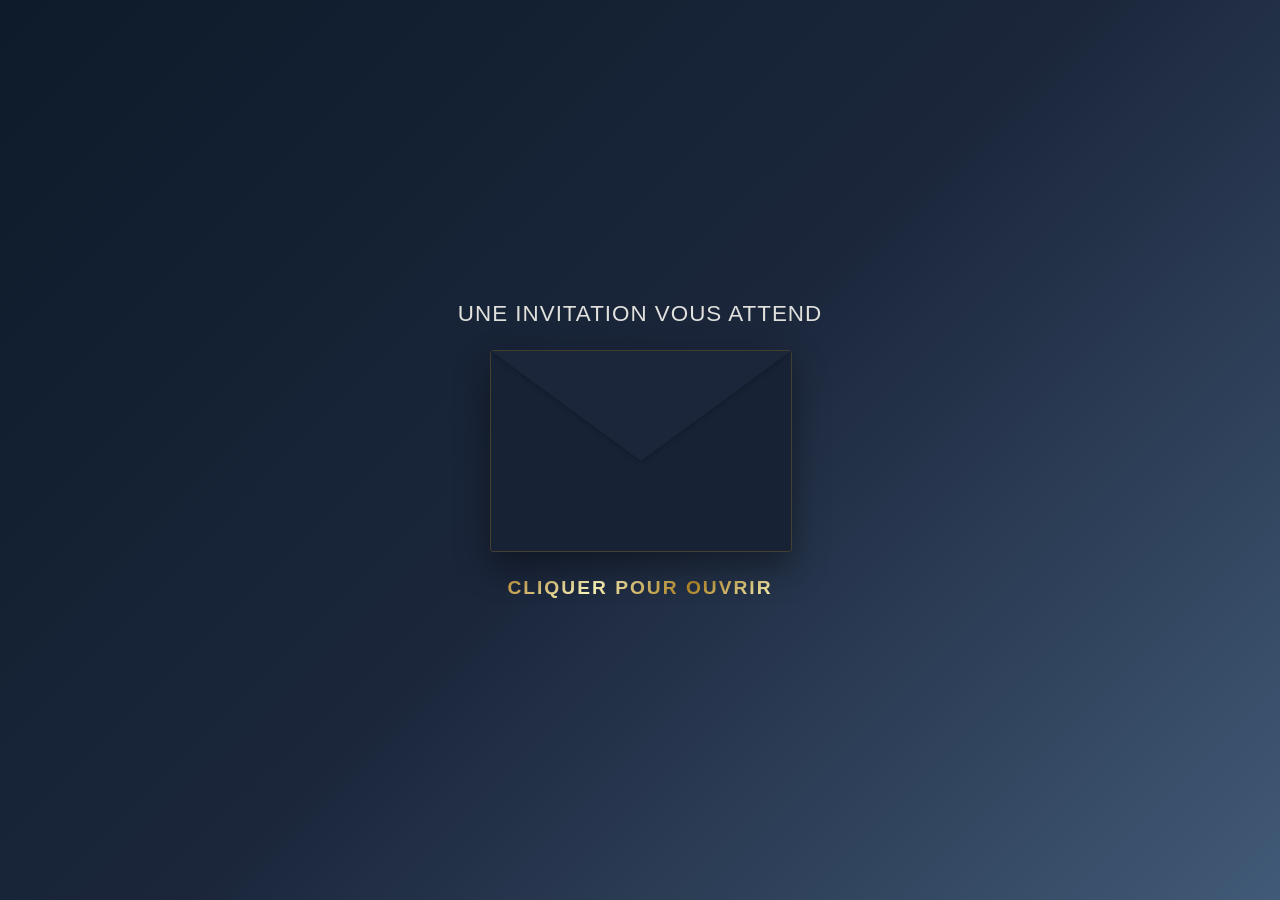
==== commit c944d218: "Add files via upload" ====
--- a/index.html
+++ b/index.html
@@ -3,12 +3,19 @@
 <head>
     <meta charset="UTF-8">
     <meta name="viewport" content="width=device-width, initial-scale=1.0">
-    <title>Enveloppe Interactive</title>
+    
+    <!-- BALISES POUR L'APERÇU WHATSAPP (OPEN GRAPH) -->
+    <title>🤫 Chut... Bernadette & Mathieu ne veulent rien dévoiler.</title>
+  <meta property="og:type" content="website">
+    <meta property="og:image" content="">
+
     <style>
         :root {
-            --bg-color: #f4f6f9;
-            --env-color: #f05d5e;      
-            --env-dark: #d94e4f;       
+            /* Palette Thématique : Dégradé de Bleu & Or */
+            --bg-gradient: linear-gradient(135deg, #0d1b2a 0%, #1b263b 50%, #415a77 100%);
+            --gold-gradient: linear-gradient(135deg, #bf953f, #fcf6ba, #b38728, #fbf5b7);
+            --env-color: #1b263b;       /* Bleu nuit pour l'enveloppe */
+            --env-dark: #0d1b2a;        /* Bleu plus sombre pour l'intérieur */
             --letter-color: #ffffff;   
             --text-color: #333333;
         }
@@ -19,11 +26,47 @@
             display: flex;
             justify-content: center;
             align-items: center;
-            background-color: var(--bg-color);
+            background: var(--bg-gradient);
+            background-attachment: fixed;
             font-family: 'Segoe UI', Tahoma, Geneva, Verdana, sans-serif;
             overflow: hidden;
         }
 
+        /* --- CONTENEUR GLOBAL CENTRÉ --- */
+        .main-container {
+            display: flex;
+            flex-direction: column;
+            align-items: center;
+            justify-content: center;
+            gap: 25px; /* Espace équilibré entre les éléments */
+            text-align: center;
+            padding: 20px;
+        }
+
+        /* --- TEXTE SUPÉRIEUR --- */
+        .top-instruction {
+            font-size: 1.4rem;
+            font-weight: 400;
+            letter-spacing: 1px;
+            color: #e0e1dd;
+            margin: 0;
+            text-transform: uppercase;
+        }
+
+        /* --- TEXTE INFÉRIEUR --- */
+        .bottom-instruction {
+            font-size: 1.2rem;
+            font-weight: 600;
+            letter-spacing: 2px;
+            background: var(--gold-gradient);
+            -webkit-background-clip: text;
+            -webkit-text-fill-color: transparent;
+            margin: 0;
+            text-transform: uppercase;
+            animation: pulse 2s infinite ease-in-out;
+        }
+
+        /* --- ENVELOPPE FLOTTANTE --- */
         #open-trigger {
             display: none;
         }
@@ -33,6 +76,9 @@
             width: 300px;
             height: 200px;
             cursor: pointer;
+            /* Animation de flottement continu */
+            animation: floatEnvelope 4s infinite ease-in-out;
+            will-change: transform;
         }
 
         .envelope {
@@ -40,8 +86,10 @@
             width: 100%;
             height: 100%;
             background-color: var(--env-dark);
-            box-shadow: 0 10px 30px rgba(0,0,0,0.15);
+            box-shadow: 0 15px 35px rgba(0, 0, 0, 0.4);
             bottom: 0;
+            border-radius: 4px;
+            border: 1px solid rgba(191, 149, 63, 0.3); /* Légère touche dorée sur la bordure */
         }
 
         .flap {
@@ -56,6 +104,7 @@
             transform-origin: top;
             transition: transform 0.4s ease-in-out, z-index 0.2s ease-in-out;
             z-index: 4;
+            filter: drop-shadow(0 2px 2px rgba(0,0,0,0.2));
         }
 
         .pocket {
@@ -69,7 +118,9 @@
             border-top: 100px solid transparent;
             border-bottom: 100px solid var(--env-color);
             z-index: 3;
-            filter: brightness(0.95);
+            filter: brightness(0.9);
+            border-bottom-left-radius: 4px;
+            border-bottom-right-radius: 4px;
         }
 
         .letter {
@@ -95,27 +146,54 @@
 
         .letter h2 {
             margin: 0 0 10px 0;
-            font-size: 22px;
-            color: var(--env-dark);
+            font-size: 24px;
+            background: linear-gradient(135deg, #bf953f, #b38728);
+            -webkit-background-clip: text;
+            -webkit-text-fill-color: transparent;
+            font-weight: bold;
         }
 
         .letter p {
             margin: 0;
-            font-size: 14px;
+            font-size: 13px;
             line-height: 1.4;
+            color: #555;
         }
 
         /* --- ANIMATIONS AU CLIC --- */
-        #open-trigger:checked + .envelope-wrapper .flap {
+        #open-trigger:checked + .main-container .envelope-wrapper {
+            animation: none; /* Désactive le flottement pendant l'ouverture */
+        }
+
+        #open-trigger:checked + .main-container .flap {
             transform: rotateX(180deg);
             z-index: 1;
         }
 
-        #open-trigger:checked + .envelope-wrapper .letter {
-            transform: translateY(-130px);
+        #open-trigger:checked + .main-container .letter {
+            transform: translateY(-140px);
             z-index: 5;
             transition-delay: 0.4s;
-            box-shadow: 0 15px 30px rgba(0,0,0,0.2);
+            box-shadow: 0 15px 30px rgba(0,0,0,0.3);
+        }
+
+        /* --- EFFET DE FLOTTEMENT ET DE PULSATION --- */
+        @keyframes floatEnvelope {
+            0% {
+                transform: translateY(0px);
+            }
+            50% {
+                transform: translateY(-12px);
+            }
+            100% {
+                transform: translateY(0px);
+            }
+        }
+
+        @keyframes pulse {
+            0% { opacity: 0.7; }
+            50% { opacity: 1; transform: scale(1.03); }
+            100% { opacity: 0.7; }
         }
     </style>
 </head>
@@ -123,31 +201,41 @@
 
     <input type="checkbox" id="open-trigger">
     
-    <label for="open-trigger" class="envelope-wrapper">
-        <div class="envelope">
-            <div class="flap"></div>
-            <div class="pocket"></div>
-            <div class="letter">
-                <h2>Mr & Mme ! ✨</h2>
-                <p>Abou
-</p>
+    <!-- Conteneur principal regroupant l'ensemble de vos éléments centrés -->
+    <div class="main-container">
+        
+        <!-- Texte au-dessus de l'enveloppe -->
+        <p class="top-instruction">Une invitation vous attend</p>
+        
+        <!-- Enveloppe cliquable -->
+        <label for="open-trigger" class="envelope-wrapper">
+            <div class="envelope">
+                <div class="flap"></div>
+                <div class="pocket"></div>
+                <div class="letter">
+                    <h2>B & M ✨</h2>
+                    <p>Découvrez l'invitation de Bernadette & Mathieu...</p>
+                </div>
             </div>
-        </div>
-    </label>
+        </label>
+        
+        <!-- Texte en dessous de l'enveloppe -->
+        <p class="bottom-instruction">Cliquer pour ouvrir</p>
+        
+    </div>
 
     <script>
         const trigger = document.getElementById('open-trigger');
         
         trigger.addEventListener('change', function() {
             if (this.checked) {
-                // L'animation globale prend environ 900ms (0.4s rabat + 0.5s lettre)
-                // On attend 1,2 seconde (1200ms) pour que l'utilisateur voie bien le texte avant la redirection
                 setTimeout(() => {
-                    window.location.href = "page.html";
-                }, 1200);
+                    // Redirection vers votre page principale d'invitation après l'animation
+                    window.location.href = "Invit.html";
+                }, 1400);
             }
         });
     </script>
 
 </body>
-</html>
+</html>
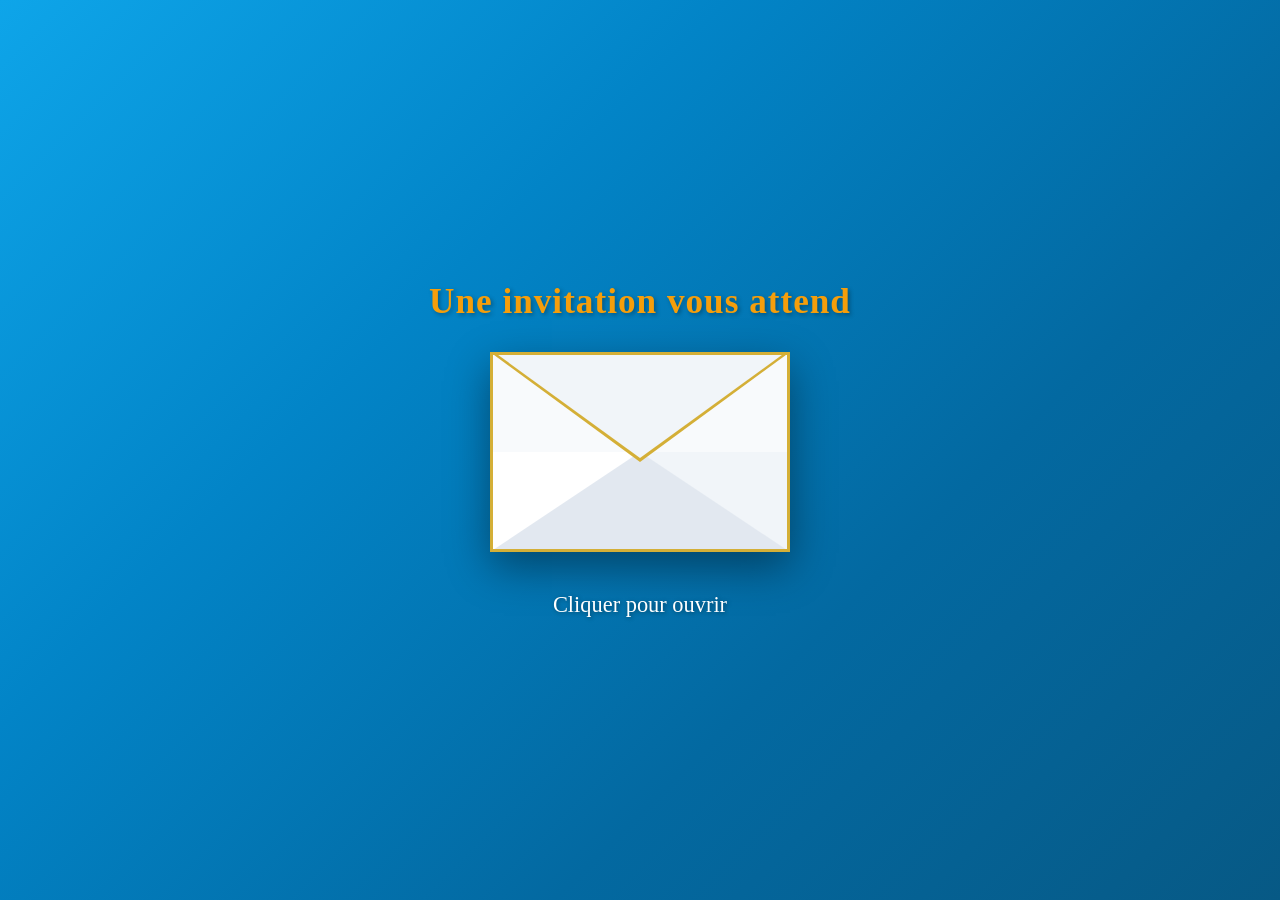
==== commit 8e37a0e9: "Add files via upload" ====
--- a/index.html
+++ b/index.html
@@ -3,95 +3,84 @@
 <head>
     <meta charset="UTF-8">
     <meta name="viewport" content="width=device-width, initial-scale=1.0">
-    
-    <!-- BALISES POUR L'APERÇU WHATSAPP (OPEN GRAPH) -->
-    <title>🤫 Chut... Bernadette & Mathieu ne veulent rien dévoiler.</title>
-  <meta property="og:type" content="website">
-    <meta property="og:image" content="">
-
+    <title>Invitation Bernadette & Mathieu</title>
     <style>
-        :root {
-            /* Palette Thématique : Dégradé de Bleu & Or */
-            --bg-gradient: linear-gradient(135deg, #0d1b2a 0%, #1b263b 50%, #415a77 100%);
-            --gold-gradient: linear-gradient(135deg, #bf953f, #fcf6ba, #b38728, #fbf5b7);
-            --env-color: #1b263b;       /* Bleu nuit pour l'enveloppe */
-            --env-dark: #0d1b2a;        /* Bleu plus sombre pour l'intérieur */
-            --letter-color: #ffffff;   
-            --text-color: #333333;
-        }
-
+        /* --- Styles Généraux --- */
         body {
             margin: 0;
-            height: 100vh;
+            padding: 0;
+            min-height: 100vh;
             display: flex;
+            flex-direction: column;
             justify-content: center;
             align-items: center;
-            background: var(--bg-gradient);
-            background-attachment: fixed;
-            font-family: 'Segoe UI', Tahoma, Geneva, Verdana, sans-serif;
+            /* Arrière-plan bleu dégradé élégant */
+            background: linear-gradient(135deg, #0ea5e9, #0284c7, #0369a1, #075985);
+            font-family: 'Playfair Display', 'Georgia', serif;
             overflow: hidden;
-        }
-
-        /* --- CONTENEUR GLOBAL CENTRÉ --- */
-        .main-container {
-            display: flex;
-            flex-direction: column;
-            align-items: center;
-            justify-content: center;
-            gap: 25px; /* Espace équilibré entre les éléments */
+            user-select: none;
+        }
+
+        /* --- Textes --- */
+        .text-top {
+            color: #f59e0b; /* Or brillant */
+            text-shadow: 2px 2px 4px rgba(0,0,0,0.3);
             text-align: center;
-            padding: 20px;
-        }
-
-        /* --- TEXTE SUPÉRIEUR --- */
-        .top-instruction {
+            z-index: 10;
+            font-size: 2.2rem;
+            margin-bottom: 30px;
+            font-weight: bold;
+            letter-spacing: 1px;
+            transition: opacity 0.3s ease; /* Disparition rapide */
+        }
+
+        .text-bottom {
+            color: #ffffff; /* Modification : Couleur Blanche */
+            text-shadow: 1px 1px 4px rgba(0,0,0,0.4);
+            text-align: center;
+            z-index: 10;
             font-size: 1.4rem;
-            font-weight: 400;
-            letter-spacing: 1px;
-            color: #e0e1dd;
-            margin: 0;
-            text-transform: uppercase;
-        }
-
-        /* --- TEXTE INFÉRIEUR --- */
-        .bottom-instruction {
-            font-size: 1.2rem;
-            font-weight: 600;
-            letter-spacing: 2px;
-            background: var(--gold-gradient);
-            -webkit-background-clip: text;
-            -webkit-text-fill-color: transparent;
-            margin: 0;
-            text-transform: uppercase;
-            animation: pulse 2s infinite ease-in-out;
-        }
-
-        /* --- ENVELOPPE FLOTTANTE --- */
-        #open-trigger {
-            display: none;
-        }
-
+            margin-top: 40px;
+            cursor: pointer;
+            transition: opacity 0.3s ease; /* Disparition rapide */
+            animation: pulse 1.5s infinite alternate;
+        }
+
+        /* --- Animations --- */
+        @keyframes float {
+            0% { transform: translateY(0px); }
+            100% { transform: translateY(-15px); }
+        }
+
+        @keyframes pulse {
+            0% { opacity: 0.8; }
+            100% { opacity: 1; transform: scale(1.02); }
+        }
+
+        /* --- Conteneur Principal de l'Enveloppe --- */
         .envelope-wrapper {
             position: relative;
             width: 300px;
             height: 200px;
+            background-color: #f8fafc; 
+            box-shadow: 0 15px 40px rgba(0, 0, 0, 0.4);
             cursor: pointer;
-            /* Animation de flottement continu */
-            animation: floatEnvelope 4s infinite ease-in-out;
-            will-change: transform;
-        }
-
-        .envelope {
-            position: absolute;
-            width: 100%;
-            height: 100%;
-            background-color: var(--env-dark);
-            box-shadow: 0 15px 35px rgba(0, 0, 0, 0.4);
-            bottom: 0;
-            border-radius: 4px;
-            border: 1px solid rgba(191, 149, 63, 0.3); /* Légère touche dorée sur la bordure */
-        }
-
+            animation: float 2.5s ease-in-out infinite alternate;
+            transition: transform 0.5s ease, opacity 0.8s ease;
+            overflow: hidden; /* Masque complètement la carte au début */
+        }
+
+        /* Bordures dorées sur l'enveloppe */
+        .envelope-wrapper::before {
+            content: '';
+            position: absolute;
+            inset: 0;
+            border: 3px solid #d4af37; /* Or métallique */
+            pointer-events: none;
+            z-index: 6;
+        }
+
+        /* --- Rabat Supérieur (Le Triangle) --- */
         .flap {
             position: absolute;
             top: 0;
@@ -100,142 +89,151 @@
             height: 0;
             border-left: 150px solid transparent;
             border-right: 150px solid transparent;
-            border-top: 110px solid var(--env-color);
+            border-top: 110px solid #d4af37; /* Couleur dorée */
             transform-origin: top;
-            transition: transform 0.4s ease-in-out, z-index 0.2s ease-in-out;
-            z-index: 4;
-            filter: drop-shadow(0 2px 2px rgba(0,0,0,0.2));
-        }
-
-        .pocket {
-            position: absolute;
+            transition: transform 0.4s ease-in-out, z-index 0.2s;
+            z-index: 5;
+        }
+
+        /* Doublure intérieure du rabat */
+        .flap::after {
+            content: '';
+            position: absolute;
+            top: -110px;
+            left: -146px;
             width: 0;
             height: 0;
+            border-left: 146px solid transparent;
+            border-right: 146px solid transparent;
+            border-top: 106px solid #f1f5f9;
+        }
+
+        /* --- Côtés de l'enveloppe --- */
+        .pocket {
+            position: absolute;
             bottom: 0;
             left: 0;
-            border-left: 150px solid var(--env-color);
-            border-right: 150px solid var(--env-color);
-            border-top: 100px solid transparent;
-            border-bottom: 100px solid var(--env-color);
-            z-index: 3;
-            filter: brightness(0.9);
-            border-bottom-left-radius: 4px;
-            border-bottom-right-radius: 4px;
-        }
-
+            width: 0;
+            height: 0;
+            border-left: 150px solid #ffffff;
+            border-right: 150px solid #f1f5f9;
+            border-bottom: 100px solid #e2e8f0;
+            z-index: 4;
+        }
+
+        /* --- La Carte d'Invitation (Masquée au départ) --- */
         .letter {
             position: absolute;
-            bottom: 10px;
+            bottom: -180px; 
             left: 15px;
             width: 270px;
             height: 180px;
-            background-color: var(--letter-color);
-            border-radius: 5px;
-            z-index: 2;
-            transition: transform 0.5s ease-in-out, z-index 0.1s ease-in-out;
-            box-shadow: 0 2px 10px rgba(0,0,0,0.1);
-            padding: 20px;
-            box-sizing: border-box;
+            background: linear-gradient(135deg, #ffffff, #f8fafc);
+            border: 2px solid #d4af37; /* Bordure Or */
+            border-radius: 4px;
+            z-index: 1;
+            opacity: 0;
+            transition: transform 0.7s cubic-bezier(0.4, 0, 0.2, 1), opacity 0.3s ease;
             display: flex;
             flex-direction: column;
             justify-content: center;
             align-items: center;
+            padding: 10px;
+            box-sizing: border-box;
             text-align: center;
-            color: var(--text-color);
-        }
-
-        .letter h2 {
-            margin: 0 0 10px 0;
-            font-size: 24px;
-            background: linear-gradient(135deg, #bf953f, #b38728);
-            -webkit-background-clip: text;
-            -webkit-text-fill-color: transparent;
-            font-weight: bold;
+            box-shadow: 0 0 15px rgba(0,0,0,0.1);
+        }
+
+        .letter h1 {
+            font-size: 2.2rem;
+            color: #b59410;
+            margin: 0 0 5px 0;
         }
 
         .letter p {
-            margin: 0;
-            font-size: 13px;
+            font-size: 1rem;
+            color: #334155;
+            margin: 5px 0 0 0;
             line-height: 1.4;
-            color: #555;
-        }
-
-        /* --- ANIMATIONS AU CLIC --- */
-        #open-trigger:checked + .main-container .envelope-wrapper {
-            animation: none; /* Désactive le flottement pendant l'ouverture */
-        }
-
-        #open-trigger:checked + .main-container .flap {
+        }
+
+        /* --- États lors de l'Ouverture (JS) --- */
+        .envelope-wrapper.open {
+            overflow: visible; 
+        }
+
+        .envelope-wrapper.open .flap {
             transform: rotateX(180deg);
-            z-index: 1;
-        }
-
-        #open-trigger:checked + .main-container .letter {
-            transform: translateY(-140px);
-            z-index: 5;
-            transition-delay: 0.4s;
-            box-shadow: 0 15px 30px rgba(0,0,0,0.3);
-        }
-
-        /* --- EFFET DE FLOTTEMENT ET DE PULSATION --- */
-        @keyframes floatEnvelope {
-            0% {
-                transform: translateY(0px);
-            }
-            50% {
-                transform: translateY(-12px);
-            }
-            100% {
-                transform: translateY(0px);
-            }
-        }
-
-        @keyframes pulse {
-            0% { opacity: 0.7; }
-            50% { opacity: 1; transform: scale(1.03); }
-            100% { opacity: 0.7; }
+            z-index: 2; 
+        }
+
+        .envelope-wrapper.open .letter {
+            opacity: 1; 
+            transform: translateY(-260px); 
+            z-index: 7; 
+        }
+
+        /* Disparition finale avant redirection */
+        .fade-out {
+            opacity: 0;
+            transform: scale(0.9) !important;
         }
     </style>
 </head>
 <body>
 
-    <input type="checkbox" id="open-trigger">
-    
-    <!-- Conteneur principal regroupant l'ensemble de vos éléments centrés -->
-    <div class="main-container">
+    <!-- Élément Audio -->
+    <audio id="inviteMusic" src="https://soundhelix.com" preload="auto"></audio>
+
+    <!-- Texte Supérieur -->
+    <div class="text-top" id="textTop">Une invitation vous attend</div>
+
+    <!-- Enveloppe -->
+    <div class="envelope-wrapper" id="envelope">
+        <div class="flap"></div>
+        <div class="pocket"></div>
         
-        <!-- Texte au-dessus de l'enveloppe -->
-        <p class="top-instruction">Une invitation vous attend</p>
+        <!-- Invitation interne -->
+        <div class="letter">
+            <h1>B & M</h1>
+            <p>Découvrez l'invitation de<br><strong>Bernadette et Mathieu</strong></p>
+        </div>
+    </div>
+
+    <!-- Texte Inférieur -->
+    <div class="text-bottom" id="textBottom">Cliquer pour ouvrir</div>
+
+    <script>
+        const envelope = document.getElementById('envelope');
+        const music = document.getElementById('inviteMusic');
+        const textTop = document.getElementById('textTop');
+        const textBottom = document.getElementById('textBottom');
         
-        <!-- Enveloppe cliquable -->
-        <label for="open-trigger" class="envelope-wrapper">
-            <div class="envelope">
-                <div class="flap"></div>
-                <div class="pocket"></div>
-                <div class="letter">
-                    <h2>B & M ✨</h2>
-                    <p>Découvrez l'invitation de Bernadette & Mathieu...</p>
-                </div>
-            </div>
-        </label>
-        
-        <!-- Texte en dessous de l'enveloppe -->
-        <p class="bottom-instruction">Cliquer pour ouvrir</p>
-        
-    </div>
-
-    <script>
-        const trigger = document.getElementById('open-trigger');
-        
-        trigger.addEventListener('change', function() {
-            if (this.checked) {
+        const targetUrl = "Invit.html";
+
+        envelope.addEventListener('click', () => {
+            // Lecture de la musique
+            music.play().catch(error => console.log("Audio bloqué par le navigateur"));
+
+            // Déclenchement de l'ouverture de l'enveloppe
+            envelope.classList.add('open');
+            
+            // Les deux textes disparaissent immédiatement et ensemble au clic
+            textTop.style.opacity = '0';
+            textBottom.style.opacity = '0';
+
+            // Redirection après affichage de l'invitation
+            setTimeout(() => {
+                envelope.classList.add('fade-out');
+                document.body.style.transition = "background 0.8s ease";
+                document.body.style.background = "#0369a1"; 
+
                 setTimeout(() => {
-                    // Redirection vers votre page principale d'invitation après l'animation
-                    window.location.href = "Invit.html";
-                }, 1400);
-            }
+                    window.location.href = targetUrl;
+                }, 800);
+
+            }, 2800); 
         });
     </script>
-
 </body>
 </html>
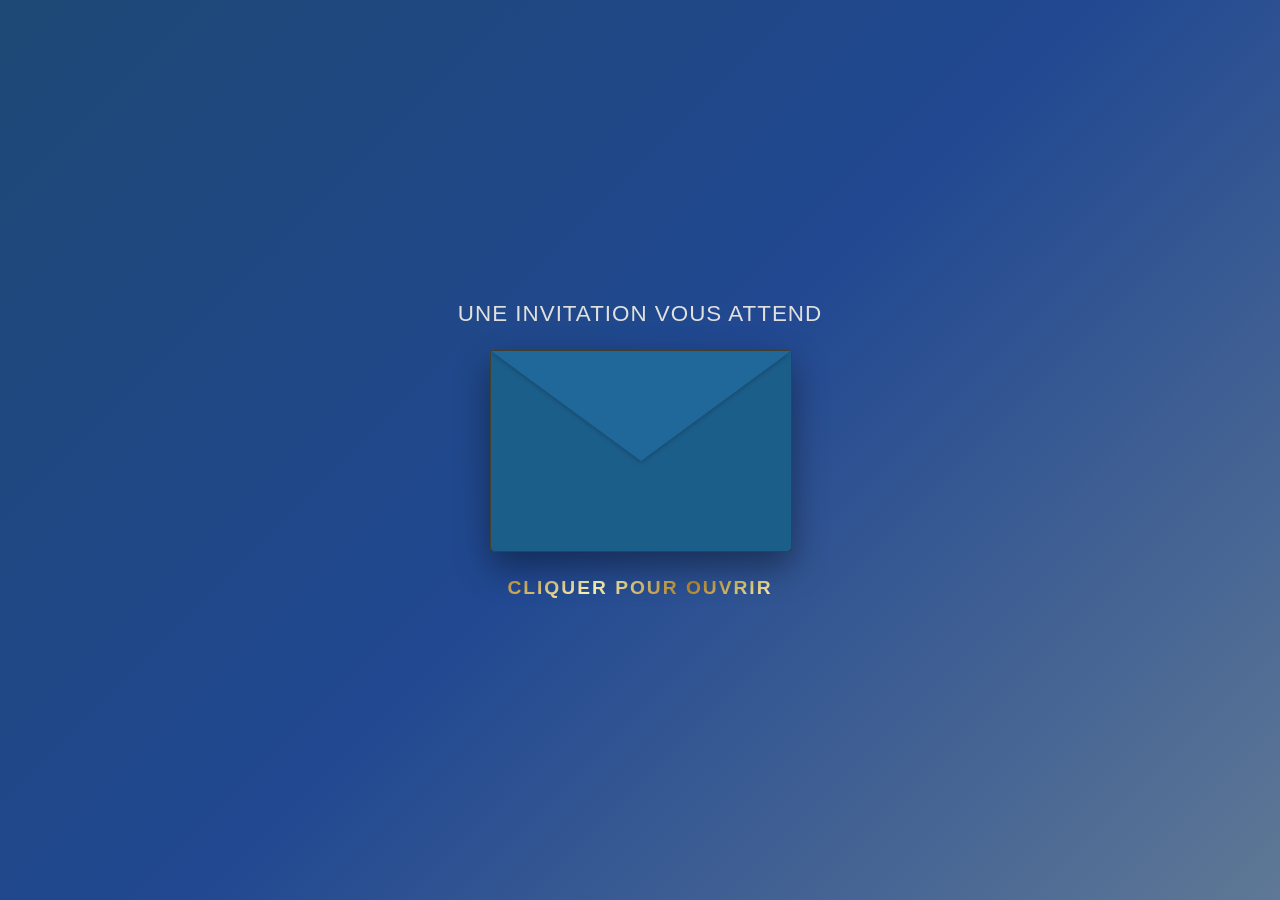
==== commit cdb5002d: "Add files via upload" ====
--- a/index.html
+++ b/index.html
@@ -3,84 +3,95 @@
 <head>
     <meta charset="UTF-8">
     <meta name="viewport" content="width=device-width, initial-scale=1.0">
-    <title>Invitation Bernadette & Mathieu</title>
+    
+    <!-- BALISES POUR L'APERÇU WHATSAPP (OPEN GRAPH) -->
+    <title>🤫 Chut... Bernadette & Mathieu ne veulent rien dévoiler.</title>
+  <meta property="og:type" content="website">
+    <meta property="og:image" content="">
+
     <style>
-        /* --- Styles Généraux --- */
+        :root {
+            /* Palette Thématique : Dégradé de Bleu & Or */
+            --bg-gradient: linear-gradient(135deg, #1e4875 0%, #214891 50%, #5f7896 100%);
+            --gold-gradient: linear-gradient(135deg, #bf953f, #fcf6ba, #b38728, #fbf5b7);
+            --env-color: #1f6899;       /* Bleu nuit pour l'enveloppe */
+            --env-dark: #0d1b2a;        /* Bleu plus sombre pour l'intérieur */
+            --letter-color: #ffffff;   
+            --text-color: #333333;
+        }
+
         body {
             margin: 0;
-            padding: 0;
-            min-height: 100vh;
+            height: 100vh;
+            display: flex;
+            justify-content: center;
+            align-items: center;
+            background: var(--bg-gradient);
+            background-attachment: fixed;
+            font-family: 'Segoe UI', Tahoma, Geneva, Verdana, sans-serif;
+            overflow: hidden;
+        }
+
+        /* --- CONTENEUR GLOBAL CENTRÉ --- */
+        .main-container {
             display: flex;
             flex-direction: column;
+            align-items: center;
             justify-content: center;
-            align-items: center;
-            /* Arrière-plan bleu dégradé élégant */
-            background: linear-gradient(135deg, #0ea5e9, #0284c7, #0369a1, #075985);
-            font-family: 'Playfair Display', 'Georgia', serif;
-            overflow: hidden;
-            user-select: none;
-        }
-
-        /* --- Textes --- */
-        .text-top {
-            color: #f59e0b; /* Or brillant */
-            text-shadow: 2px 2px 4px rgba(0,0,0,0.3);
+            gap: 25px; /* Espace équilibré entre les éléments */
             text-align: center;
-            z-index: 10;
-            font-size: 2.2rem;
-            margin-bottom: 30px;
-            font-weight: bold;
+            padding: 20px;
+        }
+
+        /* --- TEXTE SUPÉRIEUR --- */
+        .top-instruction {
+            font-size: 1.4rem;
+            font-weight: 400;
             letter-spacing: 1px;
-            transition: opacity 0.3s ease; /* Disparition rapide */
-        }
-
-        .text-bottom {
-            color: #ffffff; /* Modification : Couleur Blanche */
-            text-shadow: 1px 1px 4px rgba(0,0,0,0.4);
-            text-align: center;
-            z-index: 10;
-            font-size: 1.4rem;
-            margin-top: 40px;
-            cursor: pointer;
-            transition: opacity 0.3s ease; /* Disparition rapide */
-            animation: pulse 1.5s infinite alternate;
-        }
-
-        /* --- Animations --- */
-        @keyframes float {
-            0% { transform: translateY(0px); }
-            100% { transform: translateY(-15px); }
-        }
-
-        @keyframes pulse {
-            0% { opacity: 0.8; }
-            100% { opacity: 1; transform: scale(1.02); }
-        }
-
-        /* --- Conteneur Principal de l'Enveloppe --- */
+            color: #e0e1dd;
+            margin: 0;
+            text-transform: uppercase;
+        }
+
+        /* --- TEXTE INFÉRIEUR --- */
+        .bottom-instruction {
+            font-size: 1.2rem;
+            font-weight: 600;
+            letter-spacing: 2px;
+            background: var(--gold-gradient);
+            -webkit-background-clip: text;
+            -webkit-text-fill-color: transparent;
+            margin: 0;
+            text-transform: uppercase;
+            animation: pulse 2s infinite ease-in-out;
+        }
+
+        /* --- ENVELOPPE FLOTTANTE --- */
+        #open-trigger {
+            display: none;
+        }
+
         .envelope-wrapper {
             position: relative;
             width: 300px;
             height: 200px;
-            background-color: #f8fafc; 
-            box-shadow: 0 15px 40px rgba(0, 0, 0, 0.4);
             cursor: pointer;
-            animation: float 2.5s ease-in-out infinite alternate;
-            transition: transform 0.5s ease, opacity 0.8s ease;
-            overflow: hidden; /* Masque complètement la carte au début */
-        }
-
-        /* Bordures dorées sur l'enveloppe */
-        .envelope-wrapper::before {
-            content: '';
-            position: absolute;
-            inset: 0;
-            border: 3px solid #d4af37; /* Or métallique */
-            pointer-events: none;
-            z-index: 6;
-        }
-
-        /* --- Rabat Supérieur (Le Triangle) --- */
+            /* Animation de flottement continu */
+            animation: floatEnvelope 4s infinite ease-in-out;
+            will-change: transform;
+        }
+
+        .envelope {
+            position: absolute;
+            width: 100%;
+            height: 100%;
+            background-color: var(--env-dark);
+            box-shadow: 0 15px 35px rgba(0, 0, 0, 0.4);
+            bottom: 0;
+            border-radius: 4px;
+            border: 1px solid rgba(191, 149, 63, 0.3); /* Légère touche dorée sur la bordure */
+        }
+
         .flap {
             position: absolute;
             top: 0;
@@ -89,151 +100,142 @@
             height: 0;
             border-left: 150px solid transparent;
             border-right: 150px solid transparent;
-            border-top: 110px solid #d4af37; /* Couleur dorée */
+            border-top: 110px solid var(--env-color);
             transform-origin: top;
-            transition: transform 0.4s ease-in-out, z-index 0.2s;
-            z-index: 5;
-        }
-
-        /* Doublure intérieure du rabat */
-        .flap::after {
-            content: '';
-            position: absolute;
-            top: -110px;
-            left: -146px;
+            transition: transform 0.4s ease-in-out, z-index 0.2s ease-in-out;
+            z-index: 4;
+            filter: drop-shadow(0 2px 2px rgba(0,0,0,0.2));
+        }
+
+        .pocket {
+            position: absolute;
             width: 0;
             height: 0;
-            border-left: 146px solid transparent;
-            border-right: 146px solid transparent;
-            border-top: 106px solid #f1f5f9;
-        }
-
-        /* --- Côtés de l'enveloppe --- */
-        .pocket {
-            position: absolute;
             bottom: 0;
             left: 0;
-            width: 0;
-            height: 0;
-            border-left: 150px solid #ffffff;
-            border-right: 150px solid #f1f5f9;
-            border-bottom: 100px solid #e2e8f0;
-            z-index: 4;
-        }
-
-        /* --- La Carte d'Invitation (Masquée au départ) --- */
+            border-left: 150px solid var(--env-color);
+            border-right: 150px solid var(--env-color);
+            border-top: 100px solid transparent;
+            border-bottom: 100px solid var(--env-color);
+            z-index: 3;
+            filter: brightness(0.9);
+            border-bottom-left-radius: 4px;
+            border-bottom-right-radius: 4px;
+        }
+
         .letter {
             position: absolute;
-            bottom: -180px; 
+            bottom: 10px;
             left: 15px;
             width: 270px;
             height: 180px;
-            background: linear-gradient(135deg, #ffffff, #f8fafc);
-            border: 2px solid #d4af37; /* Bordure Or */
-            border-radius: 4px;
-            z-index: 1;
-            opacity: 0;
-            transition: transform 0.7s cubic-bezier(0.4, 0, 0.2, 1), opacity 0.3s ease;
+            background-color: var(--letter-color);
+            border-radius: 5px;
+            z-index: 2;
+            transition: transform 0.5s ease-in-out, z-index 0.1s ease-in-out;
+            box-shadow: 0 2px 10px rgba(0,0,0,0.1);
+            padding: 20px;
+            box-sizing: border-box;
             display: flex;
             flex-direction: column;
             justify-content: center;
             align-items: center;
-            padding: 10px;
-            box-sizing: border-box;
             text-align: center;
-            box-shadow: 0 0 15px rgba(0,0,0,0.1);
-        }
-
-        .letter h1 {
-            font-size: 2.2rem;
-            color: #b59410;
-            margin: 0 0 5px 0;
+            color: var(--text-color);
+        }
+
+        .letter h2 {
+            margin: 0 0 10px 0;
+            font-size: 24px;
+            background: linear-gradient(135deg, #bf953f, #b38728);
+            -webkit-background-clip: text;
+            -webkit-text-fill-color: transparent;
+            font-weight: bold;
         }
 
         .letter p {
-            font-size: 1rem;
-            color: #334155;
-            margin: 5px 0 0 0;
+            margin: 0;
+            font-size: 13px;
             line-height: 1.4;
-        }
-
-        /* --- États lors de l'Ouverture (JS) --- */
-        .envelope-wrapper.open {
-            overflow: visible; 
-        }
-
-        .envelope-wrapper.open .flap {
+            color: #555;
+        }
+
+        /* --- ANIMATIONS AU CLIC --- */
+        #open-trigger:checked + .main-container .envelope-wrapper {
+            animation: none; /* Désactive le flottement pendant l'ouverture */
+        }
+
+        #open-trigger:checked + .main-container .flap {
             transform: rotateX(180deg);
-            z-index: 2; 
-        }
-
-        .envelope-wrapper.open .letter {
-            opacity: 1; 
-            transform: translateY(-260px); 
-            z-index: 7; 
-        }
-
-        /* Disparition finale avant redirection */
-        .fade-out {
-            opacity: 0;
-            transform: scale(0.9) !important;
+            z-index: 1;
+        }
+
+        #open-trigger:checked + .main-container .letter {
+            transform: translateY(-140px);
+            z-index: 5;
+            transition-delay: 0.4s;
+            box-shadow: 0 15px 30px rgba(0,0,0,0.3);
+        }
+
+        /* --- EFFET DE FLOTTEMENT ET DE PULSATION --- */
+        @keyframes floatEnvelope {
+            0% {
+                transform: translateY(0px);
+            }
+            50% {
+                transform: translateY(-12px);
+            }
+            100% {
+                transform: translateY(0px);
+            }
+        }
+
+        @keyframes pulse {
+            0% { opacity: 0.7; }
+            50% { opacity: 1; transform: scale(1.03); }
+            100% { opacity: 0.7; }
         }
     </style>
 </head>
 <body>
 
-    <!-- Élément Audio -->
-    <audio id="inviteMusic" src="https://soundhelix.com" preload="auto"></audio>
-
-    <!-- Texte Supérieur -->
-    <div class="text-top" id="textTop">Une invitation vous attend</div>
-
-    <!-- Enveloppe -->
-    <div class="envelope-wrapper" id="envelope">
-        <div class="flap"></div>
-        <div class="pocket"></div>
-        
-        <!-- Invitation interne -->
-        <div class="letter">
-            <h1>B & M</h1>
-            <p>Découvrez l'invitation de<br><strong>Bernadette et Mathieu</strong></p>
-        </div>
+    <input type="checkbox" id="open-trigger">
+    
+    <!-- Conteneur principal regroupant l'ensemble de vos éléments centrés -->
+    <div class="main-container">
+        
+        <!-- Texte au-dessus de l'enveloppe -->
+        <p class="top-instruction">Une invitation vous attend</p>
+        
+        <!-- Enveloppe cliquable -->
+        <label for="open-trigger" class="envelope-wrapper">
+            <div class="envelope">
+                <div class="flap"></div>
+                <div class="pocket"></div>
+                <div class="letter">
+                    <h2>B & M ✨</h2>
+                    <p>Découvrez l'invitation de Bernadette & Mathieu...</p>
+                </div>
+            </div>
+        </label>
+        
+        <!-- Texte en dessous de l'enveloppe -->
+        <p class="bottom-instruction">Cliquer pour ouvrir</p>
+        
     </div>
 
-    <!-- Texte Inférieur -->
-    <div class="text-bottom" id="textBottom">Cliquer pour ouvrir</div>
-
     <script>
-        const envelope = document.getElementById('envelope');
-        const music = document.getElementById('inviteMusic');
-        const textTop = document.getElementById('textTop');
-        const textBottom = document.getElementById('textBottom');
-        
-        const targetUrl = "Invit.html";
-
-        envelope.addEventListener('click', () => {
-            // Lecture de la musique
-            music.play().catch(error => console.log("Audio bloqué par le navigateur"));
-
-            // Déclenchement de l'ouverture de l'enveloppe
-            envelope.classList.add('open');
-            
-            // Les deux textes disparaissent immédiatement et ensemble au clic
-            textTop.style.opacity = '0';
-            textBottom.style.opacity = '0';
-
-            // Redirection après affichage de l'invitation
-            setTimeout(() => {
-                envelope.classList.add('fade-out');
-                document.body.style.transition = "background 0.8s ease";
-                document.body.style.background = "#0369a1"; 
-
+        const trigger = document.getElementById('open-trigger');
+        
+        trigger.addEventListener('change', function() {
+            if (this.checked) {
                 setTimeout(() => {
-                    window.location.href = targetUrl;
-                }, 800);
-
-            }, 2800); 
+                    // Redirection vers votre page principale d'invitation après l'animation
+                    window.location.href = "Invit.html";
+                }, 1400);
+            }
         });
     </script>
+
 </body>
 </html>
